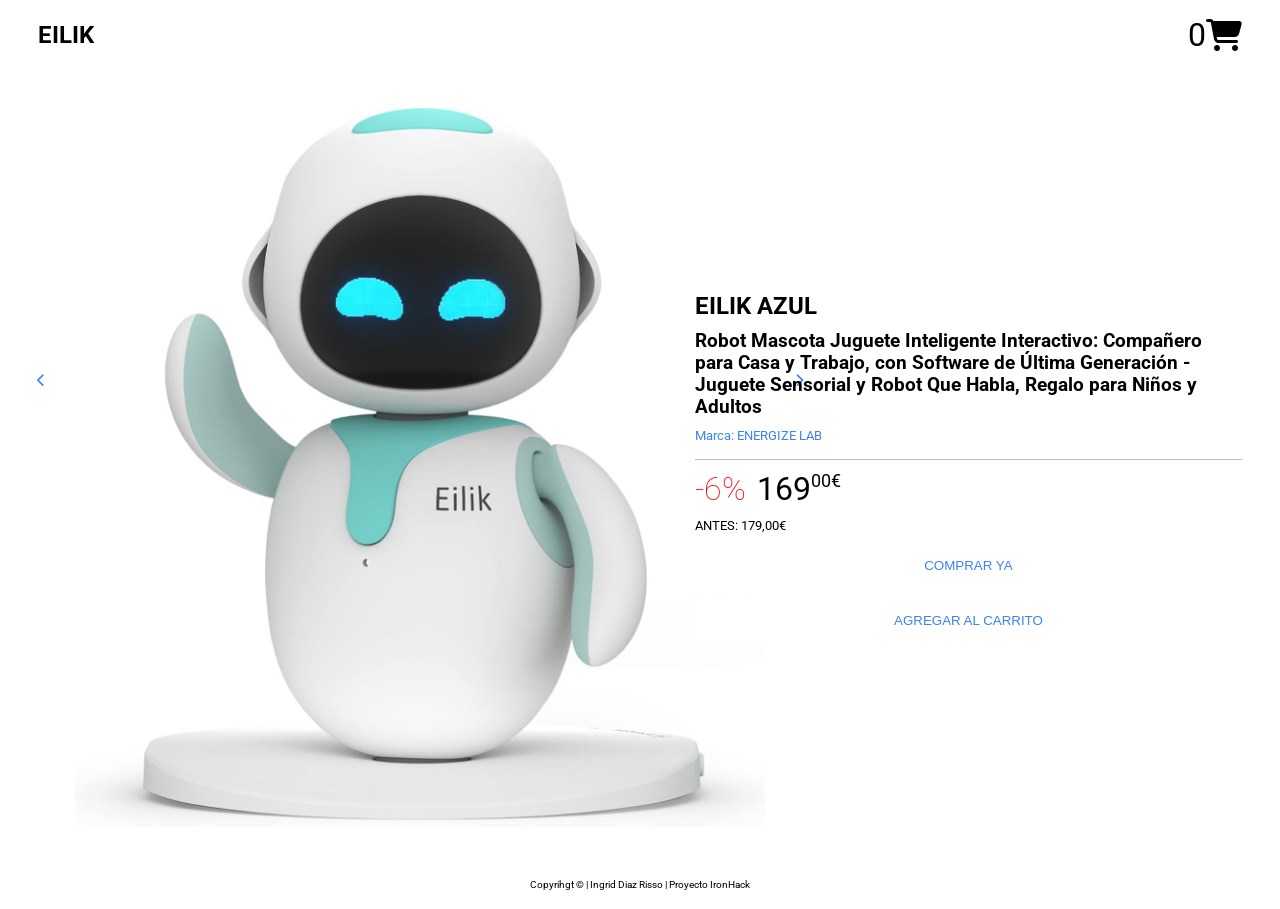
==== index.html @ 7229197a "Pagina pricipal" ====
<!DOCTYPE html>
<html lang="en">
  <head>
    <meta charset="UTF-8" />
    <meta name="viewport" content="width=device-width, initial-scale=1.0" />
    <title>EilikRobotIA</title>
    <link href="style.css" rel="stylesheet" />
    <link
      rel="stylesheet"
      href="https://cdnjs.cloudflare.com/ajax/libs/font-awesome/6.5.0/css/all.min.css"
    />
    <link rel="preconnect" href="https://fonts.googleapis.com" />
    <link rel="preconnect" href="https://fonts.gstatic.com" crossorigin />
    <link
      href="https://fonts.googleapis.com/css2?family=Roboto:ital,wght@0,100..900;1,100..900&family=Rubik+Doodle+Shadow&family=Rubik+Maze&family=Rubik+Mono+One&display=swap"
      rel="stylesheet"
    />
  </head>
  <body>
    <header class="top-header">
      <h2>EILIK</h2>
      <div class="carrito">
        <p>0</p>
        <a href="#" class="carrito">
          <i class="fa-solid fa-cart-shopping"></i>
        </a>
      </div>
    </header>
    <section class="description-photos">
      <div class="photos">
        <button id="prev">
          <i class="fa-solid fa-chevron-left"></i>
        </button>
        <img id="image" src="img/eilik1.jpg" alt="photo robot" />
        <button id="next">
          <i class="fa-solid fa-chevron-right"></i>
        </button>
      </div>
      <div class="description">
        <h2 class="title">Eilik Azul</h2>
        <h3 class="subtitle">
          Robot Mascota Juguete Inteligente Interactivo: Compañero para Casa y
          Trabajo, con Software de Última Generación - Juguete Sensorial y Robot
          Que Habla, Regalo para Niños y Adultos
        </h3>
        <p class="marca">Marca: ENERGIZE LAB</p>
        <div class="price">
          <p class="discount">-6%</p>
          <p>169</p>
          <p class="comes">00€</p>
        </div>
        <p class="before">ANTES: 179,00€</p>
        <button class="agregar" data-price="169">COMPRAR YA</button>
        <button class="agregar" data-price="169">Agregar al carrito</button>
      </div>
    </section>
    <footer class="last-footer">
      Copyrihgt &copy; | Ingrid Diaz Risso | Proyecto IronHack
    </footer>
    <script src="main.js"></script>
  </body>
</html>
---- style.css ----
html {
  scroll-behavior: smooth;
}
* {
  margin: 0;
  padding: 0;
}
body {
  font-family: "Roboto", sans-serif;
  font-optical-sizing: auto;
  /* font-weight: <weight>; */
  font-style: normal;
  font-variation-settings: "wdth" 100;
  background-color: rgb(255, 255, 255);
}
.top-header {
  position: fixed;
  height: 70px;
  width: 100%;
  display: flex;
  align-items: center;
  justify-content: space-between;
  color: black;
  z-index: 1000;
}
.top-header h2 {
  padding-left: 3%;
}
.carrito {
  padding-right: 3%;
  display: flex;
  align-items: center;
  font-size: xx-large;
}
.top-header a {
  color: black;
  font-size: xx-large;
  text-decoration: none;
}
.description-photos {
  display: flex;
  padding-top: 70px;
  padding-right: 3%;
}

.title {
  text-transform: uppercase;
}
.marca {
  color: #3b82f6;
  font-size: small;
  border-bottom: 1px rgba(112, 128, 144, 0.505) solid;
  padding-bottom: 3%;
}
.photos {
  width: 50%;
  height: 80vh;
  margin: 3%;
  display: flex;
  gap: 30px;
}
.photos button {
  height: 40vh;
  width: 30px;
  margin-top: 15%;
}

button {
  background-color: #ffffff;
  color: #3b82f6;
  border: none;
  cursor: pointer;
  border-radius: 8px;
  width: 100px;
  height: 45px;
  transition: 0.3s;
}

button:hover {
  background-color: #3b82f6;
  box-shadow: 0 0 0 5px #3b83f65f;
  color: #fff;
}
.description {
  display: flex;
  flex-direction: column;
  gap: 10px;
  justify-content: center;
}
.discount {
  color: red;
  padding-right: 2%;
  font-weight: lighter;
}
.price {
  font-size: xx-large;
  display: flex;
}
.comes {
  font-size: large;
}
.before {
  font-size: small;
}
.agregar {
  width: 100%;
  text-transform: uppercase;
}
.last-footer {
  width: 100%;
  height: 30px;
  padding-top: 15px;
  text-align: center;
  font-size: 10px;
}
@media (width <= 768px) {
  .description-photos {
    flex-direction: column;
    gap: 10px;
  }
  .photos {
    width: 100%;
    height: 40vh;
    justify-content: center;
    gap: 10px;
  }
  .photos button {
    height: 20vh;
    width: 30px;
    margin-top: 15%;
  }
  .description {
    margin: 5%;
  }
}
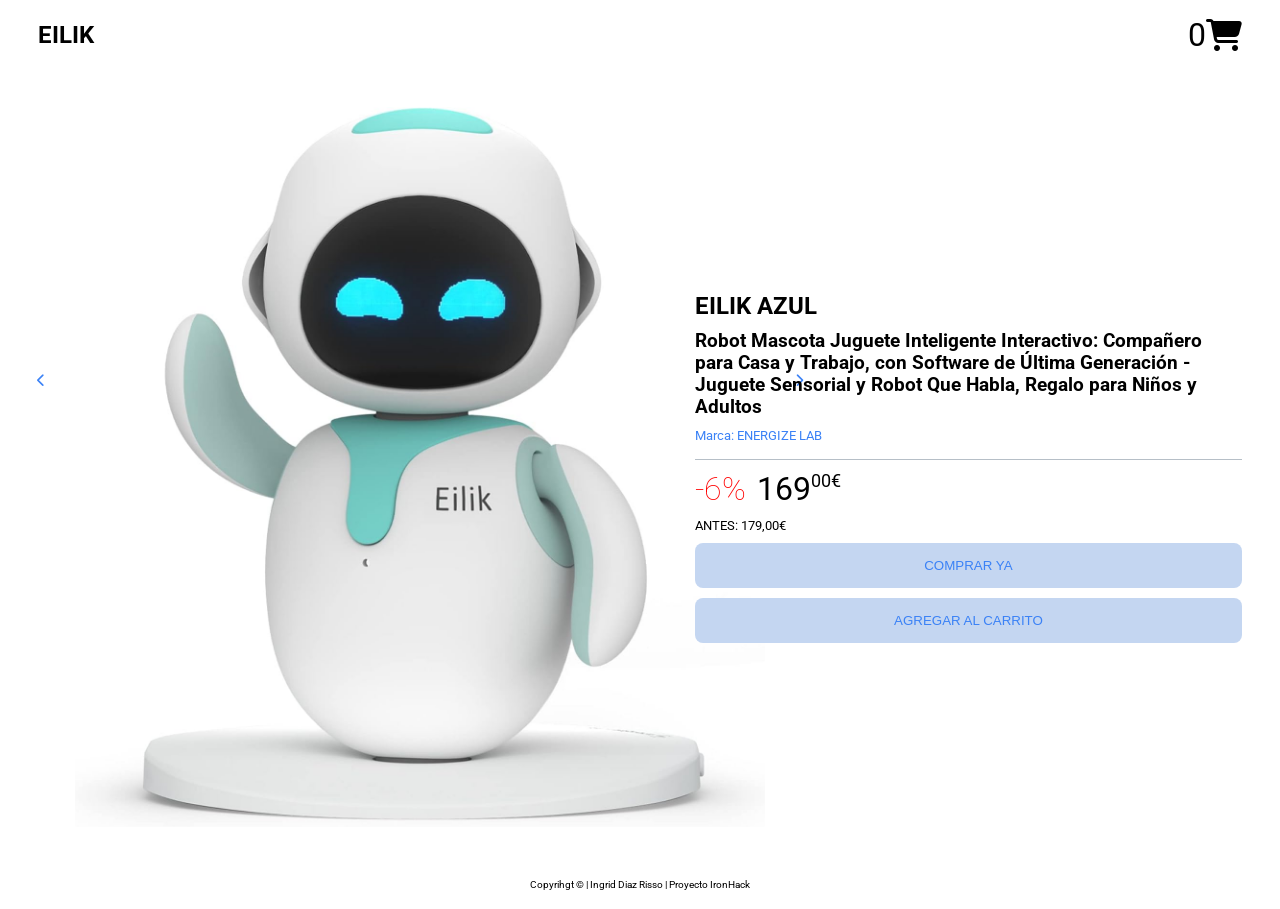
==== commit d3b813a5: "contador carrito" ====
--- a/index.html
+++ b/index.html
@@ -20,7 +20,7 @@
     <header class="top-header">
       <h2>EILIK</h2>
       <div class="carrito">
-        <p>0</p>
+        <p id="cantidad">0</p>
         <a href="#" class="carrito">
           <i class="fa-solid fa-cart-shopping"></i>
         </a>
--- a/style.css
+++ b/style.css
@@ -103,6 +103,7 @@
   font-size: small;
 }
 .agregar {
+  background-color: #bdd1f0e2;
   width: 100%;
   text-transform: uppercase;
 }
@@ -123,6 +124,7 @@
     height: 40vh;
     justify-content: center;
     gap: 10px;
+    margin: 3%;
   }
   .photos button {
     height: 20vh;
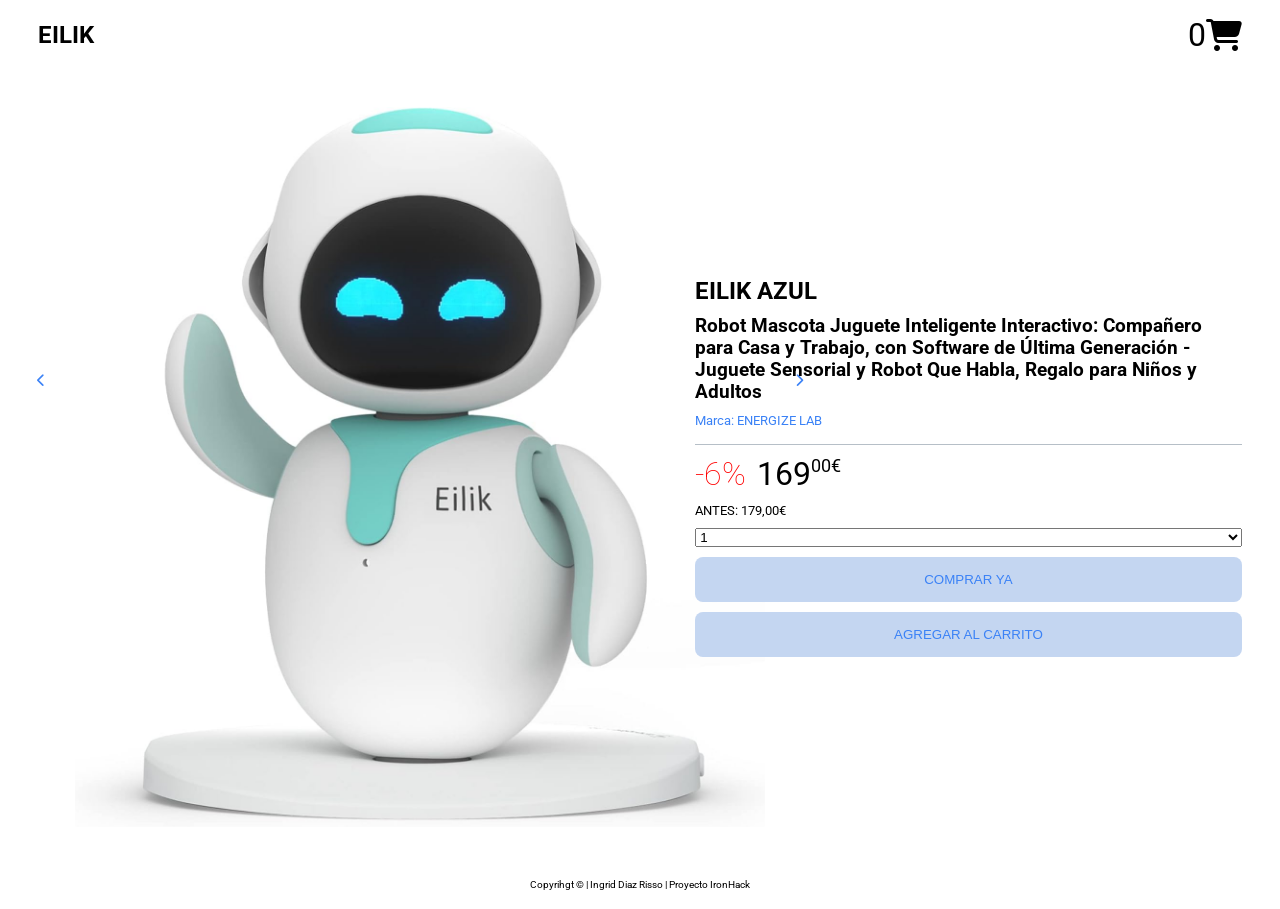
==== commit 68d97fdf: "Cantidad actualizada" ====
--- a/index.html
+++ b/index.html
@@ -50,8 +50,32 @@
           <p class="comes">00€</p>
         </div>
         <p class="before">ANTES: 179,00€</p>
-        <button class="agregar" data-price="169">COMPRAR YA</button>
-        <button class="agregar" data-price="169">Agregar al carrito</button>
+        <select class="cantidad-selector">
+          <option value="1">1</option>
+          <option value="2">2</option>
+          <option value="3">3</option>
+          <option value="4">4</option>
+          <option value="5">5</option>
+        </select>
+
+        <button
+          class="agregar"
+          data-price="169"
+          data-name="Eilik"
+          data-cantidad="0"
+          data-total="0"
+        >
+          COMPRAR YA
+        </button>
+        <button
+          class="agregar"
+          data-price="169"
+          data-name="Eilik azul"
+          data-cantidad="0"
+          data-total="0"
+        >
+          Agregar al carrito
+        </button>
       </div>
     </section>
     <footer class="last-footer">
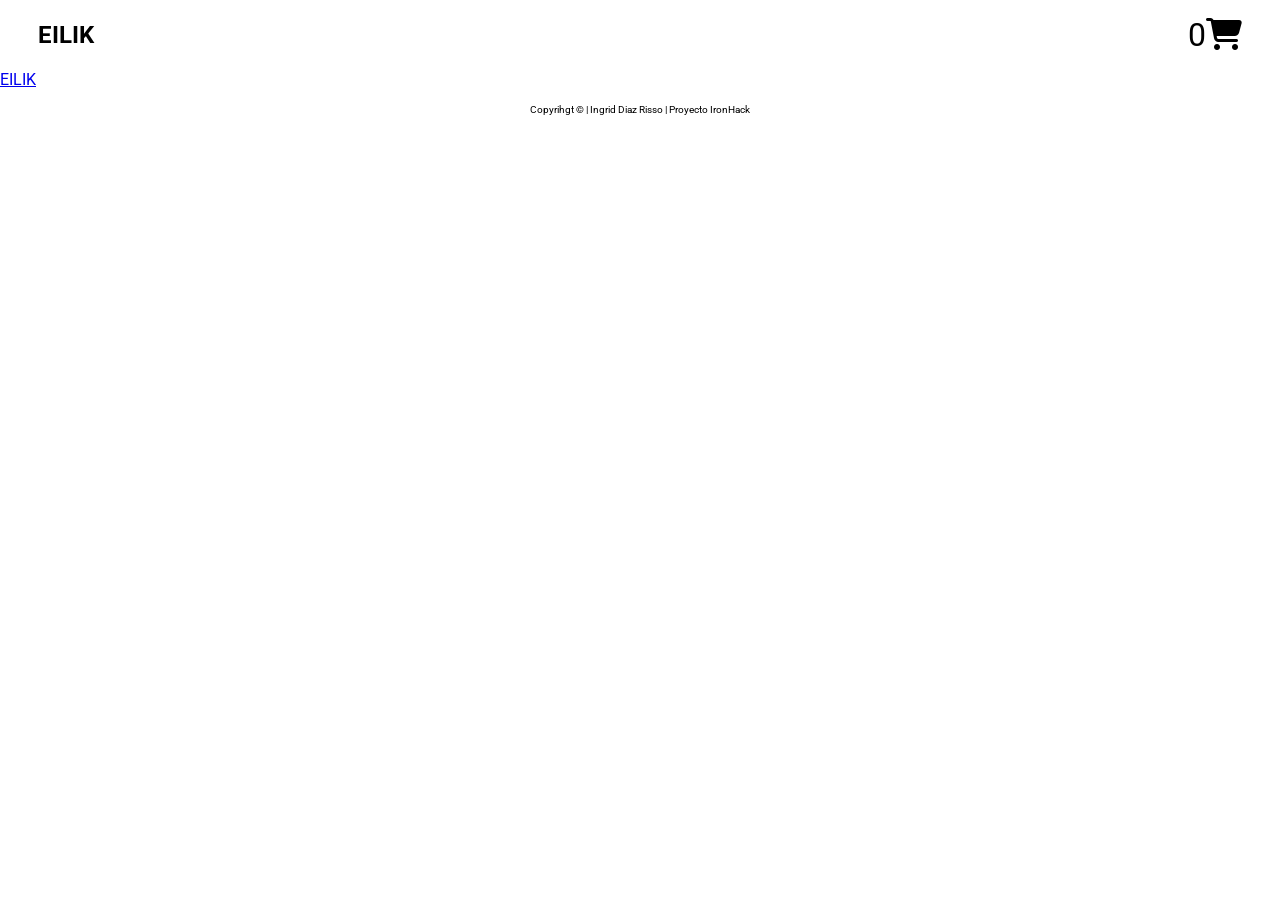
==== commit 35d983fa: "Logica de compra casi funcionando" ====
--- a/index.html
+++ b/index.html
@@ -19,14 +19,14 @@
   <body>
     <header class="top-header">
       <h2>EILIK</h2>
-      <div class="carrito">
+      <div class="shoppingCarts">
         <p id="cantidad">0</p>
-        <a href="#" class="carrito">
+        <a href="shoppingCart.html" class="shoppingCart">
           <i class="fa-solid fa-cart-shopping"></i>
         </a>
       </div>
     </header>
-    <section class="description-photos">
+    <!-- <section class="description-photos">
       <div class="photos">
         <button id="prev">
           <i class="fa-solid fa-chevron-left"></i>
@@ -50,7 +50,7 @@
           <p class="comes">00€</p>
         </div>
         <p class="before">ANTES: 179,00€</p>
-        <select class="cantidad-selector">
+        <select class="quantityselector">
           <option value="1">1</option>
           <option value="2">2</option>
           <option value="3">3</option>
@@ -77,7 +77,10 @@
           Agregar al carrito
         </button>
       </div>
-    </section>
+    </section> -->
+    <div class="eilik">
+      <a href="eilik.html">EILIK</a>
+    </div>
     <footer class="last-footer">
       Copyrihgt &copy; | Ingrid Diaz Risso | Proyecto IronHack
     </footer>
--- a/style.css
+++ b/style.css
@@ -26,7 +26,7 @@
 .top-header h2 {
   padding-left: 3%;
 }
-.carrito {
+.shoppingCarts {
   padding-right: 3%;
   display: flex;
   align-items: center;
@@ -37,6 +37,11 @@
   font-size: xx-large;
   text-decoration: none;
 }
+.eilik {
+  padding-top: 70px;
+  padding-right: 3%;
+}
+
 .description-photos {
   display: flex;
   padding-top: 70px;
@@ -102,7 +107,7 @@
 .before {
   font-size: small;
 }
-.agregar {
+.add {
   background-color: #bdd1f0e2;
   width: 100%;
   text-transform: uppercase;
@@ -113,6 +118,98 @@
   padding-top: 15px;
   text-align: center;
   font-size: 10px;
+}
+.shopping {
+  display: flex;
+  flex-direction: column;
+  gap: 10px;
+  font-size: larger;
+  text-transform: uppercase;
+  justify-content: flex-start;
+  align-items: center;
+  width: 100%;
+}
+
+.resume {
+  width: 100%;
+  margin-bottom: 3%;
+  display: flex;
+  flex-direction: column;
+  gap: 30px;
+  margin: 2%;
+}
+.resumeitem {
+  display: flex;
+  gap: 20px;
+  margin-bottom: 15px;
+  background-color: #eaeaea8f;
+  padding: 5%;
+}
+
+.foto {
+  width: 20%;
+  height: auto;
+}
+.info {
+  display: flex;
+  flex-direction: column;
+  gap: 10px;
+}
+.stock {
+  color: rgb(19, 175, 58);
+  font-size: small;
+}
+.delivery {
+  font-size: medium;
+}
+.moreorless {
+  width: 20%;
+  height: 4%;
+  display: flex;
+  align-items: center;
+  justify-content: space-around;
+  border: 1px #3b82f6 solid;
+  border-radius: 20px;
+  font-size: medium;
+  padding: 1%;
+}
+.moreorless button {
+  color: #3b82f6;
+  border-radius: 8px;
+  width: 5%;
+  height: auto;
+  transition: 0.3s;
+}
+.moreorless button:hover {
+  color: #3b82f6;
+  background-color: #f4f4f4;
+}
+.delatebuy {
+  display: flex;
+  gap: 10px;
+}
+.subtotaldiv {
+  padding-top: 50px;
+  width: 100%;
+}
+.subtotal {
+  position: fixed;
+  height: 6%;
+  margin-top: 2%;
+  padding: 1%;
+  width: 100%;
+  display: flex;
+  align-items: center;
+  justify-content: space-between;
+  color: black;
+  z-index: 1000;
+  background-color: #a5bce2;
+}
+.subtotal div {
+  display: flex;
+  align-items: center;
+  margin-right: 3%;
+  gap: 10px;
 }
 @media (width <= 768px) {
   .description-photos {
@@ -134,4 +231,33 @@
   .description {
     margin: 5%;
   }
-}
+  .resumeitem {
+    align-items: center;
+  }
+  .foto {
+    width: 45%;
+    height: auto;
+  }
+  .info {
+    display: flex;
+    flex-direction: column;
+    gap: 10px;
+    font-size: x-small;
+  }
+  .moreorless {
+    width: 60%;
+  }
+  .delivery,
+  .moreorless {
+    font-size: x-small;
+  }
+  .stock {
+    font-size: xx-small;
+  }
+  .delatebuy button {
+    width: 50%;
+  }
+  .subtotal {
+    font-size: small;
+  }
+}
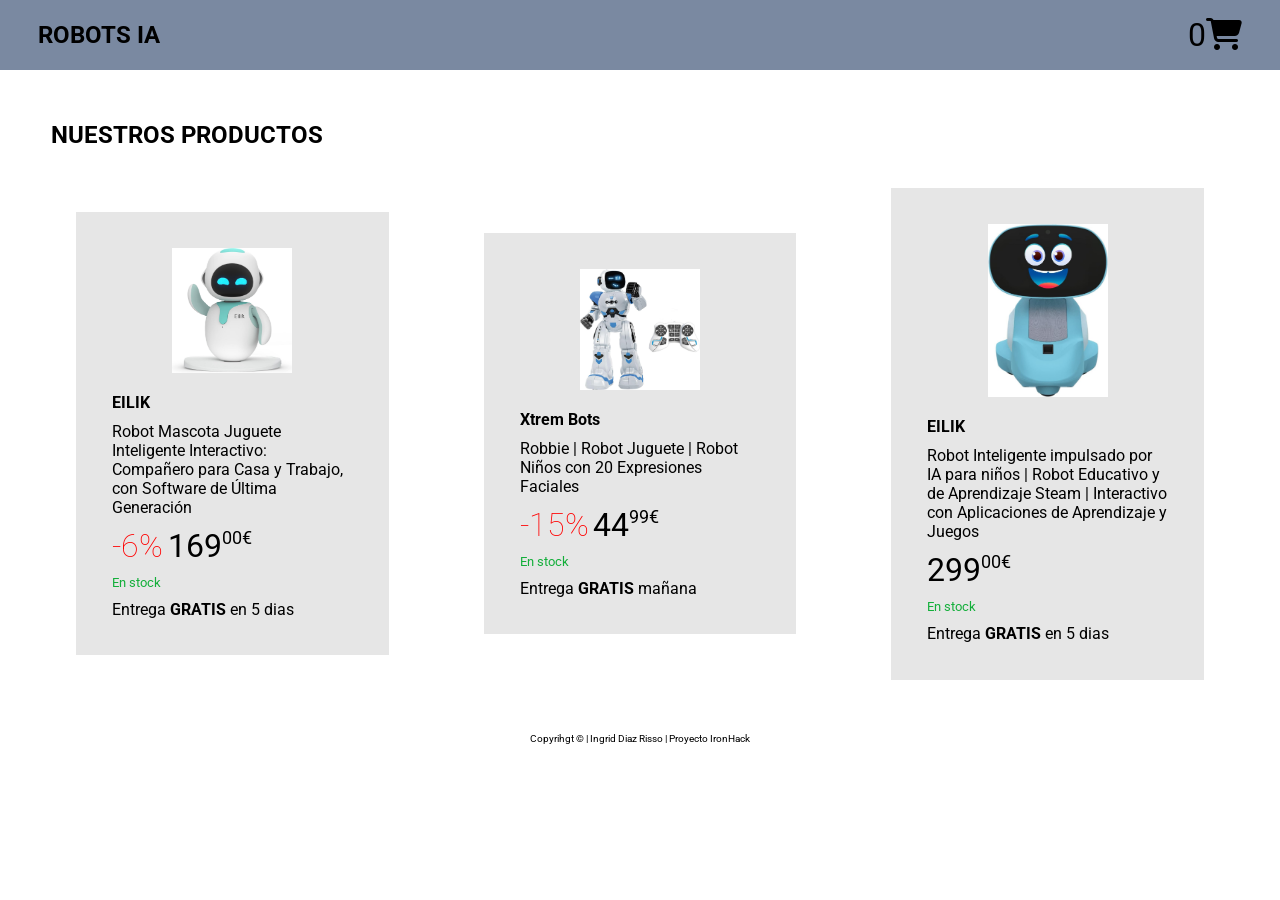
==== commit 09afa832: "Mas productos agregados" ====
--- a/index.html
+++ b/index.html
@@ -3,7 +3,7 @@
   <head>
     <meta charset="UTF-8" />
     <meta name="viewport" content="width=device-width, initial-scale=1.0" />
-    <title>EilikRobotIA</title>
+    <title>RobotsIA</title>
     <link href="style.css" rel="stylesheet" />
     <link
       rel="stylesheet"
@@ -18,68 +18,80 @@
   </head>
   <body>
     <header class="top-header">
-      <h2>EILIK</h2>
+      <a class="linkindice" href="index.html"><h2>ROBOTS IA</h2></a>
       <div class="shoppingCarts">
         <p id="cantidad">0</p>
         <a href="shoppingCart.html" class="shoppingCart">
           <i class="fa-solid fa-cart-shopping"></i>
         </a>
       </div>
+      </div>
     </header>
-    <!-- <section class="description-photos">
-      <div class="photos">
-        <button id="prev">
-          <i class="fa-solid fa-chevron-left"></i>
-        </button>
-        <img id="image" src="img/eilik1.jpg" alt="photo robot" />
-        <button id="next">
-          <i class="fa-solid fa-chevron-right"></i>
-        </button>
+    <h2 class="title first">NUESTROS PRODUCTOS</h2>
+    <div class="targets">
+      <div class="targetitem">
+        <a href="eilik.html">
+          <img src="img/eilik1.jpg" class="foto"">
+          <div class="info">
+            <div class="info">
+              <h4>EILIK</h4>
+              <p class="targetinfo">
+                Robot Mascota Juguete Inteligente Interactivo: Compañero para
+                Casa y Trabajo, con Software de Última Generación
+              </p>
+              <div class="price">
+                <p class="discount">-6%</p>
+                <p>169</p>
+                <p class="comes">00€</p>
+              </div>
+            </div>
+            <p class="stock">En stock</p>
+            <p class="delivery">Entrega <strong>GRATIS</strong> en 5 dias</p>
+          </div>
+        </a>
       </div>
-      <div class="description">
-        <h2 class="title">Eilik Azul</h2>
-        <h3 class="subtitle">
-          Robot Mascota Juguete Inteligente Interactivo: Compañero para Casa y
-          Trabajo, con Software de Última Generación - Juguete Sensorial y Robot
-          Que Habla, Regalo para Niños y Adultos
-        </h3>
-        <p class="marca">Marca: ENERGIZE LAB</p>
-        <div class="price">
-          <p class="discount">-6%</p>
-          <p>169</p>
-          <p class="comes">00€</p>
-        </div>
-        <p class="before">ANTES: 179,00€</p>
-        <select class="quantityselector">
-          <option value="1">1</option>
-          <option value="2">2</option>
-          <option value="3">3</option>
-          <option value="4">4</option>
-          <option value="5">5</option>
-        </select>
+      <div class="targetitem">
+        <a href="XtremBots.html">
+          <img src="img/XtremBots1.jpg" class="foto"">
+          <div class="info">
+            <div class="info">
+              <h4>Xtrem Bots</h4>
+              <p class="targetinfo">
+                Robbie | Robot Juguete | Robot Niños con 20 Expresiones Faciales 
+              </p>
+              <div class="price">
+                <p class="discount">-15%</p>
+                <p>44</p>
+                <p class="comes">99€</p>
+              </div>
+            </div>
+            <p class="stock">En stock</p>
+            <p class="delivery">Entrega <strong>GRATIS</strong> mañana</p>
+          </div>
+        </a>
+      </div>
+      <div class="targetitem">
+        <a href="Miko3.html">
+          <img src="img/Miko1.jpg" class="foto"">
+          <div class="info">
+            <div class="info">
+              <h4>EILIK</h4>
+              <p class="targetinfo">
+                Robot Inteligente impulsado por IA para niños | Robot Educativo y de
+                Aprendizaje Steam | Interactivo con Aplicaciones de Aprendizaje y
+                Juegos
+              </p>
+              <div class="price">
 
-        <button
-          class="agregar"
-          data-price="169"
-          data-name="Eilik"
-          data-cantidad="0"
-          data-total="0"
-        >
-          COMPRAR YA
-        </button>
-        <button
-          class="agregar"
-          data-price="169"
-          data-name="Eilik azul"
-          data-cantidad="0"
-          data-total="0"
-        >
-          Agregar al carrito
-        </button>
+                <p>299</p>
+                <p class="comes">00€</p>
+              </div>
+            </div>
+            <p class="stock">En stock</p>
+            <p class="delivery">Entrega <strong>GRATIS</strong> en 5 dias</p>
+          </div>
+        </a>
       </div>
-    </section> -->
-    <div class="eilik">
-      <a href="eilik.html">EILIK</a>
     </div>
     <footer class="last-footer">
       Copyrihgt &copy; | Ingrid Diaz Risso | Proyecto IronHack
--- a/style.css
+++ b/style.css
@@ -8,23 +8,24 @@
 body {
   font-family: "Roboto", sans-serif;
   font-optical-sizing: auto;
-  /* font-weight: <weight>; */
   font-style: normal;
   font-variation-settings: "wdth" 100;
   background-color: rgb(255, 255, 255);
 }
 .top-header {
-  position: fixed;
   height: 70px;
   width: 100%;
   display: flex;
   align-items: center;
   justify-content: space-between;
   color: black;
-  z-index: 1000;
+  background-color: #7a89a1;
+}
+.linkindice {
+  padding-left: 3%;
 }
 .top-header h2 {
-  padding-left: 3%;
+  font-size: x-large;
 }
 .shoppingCarts {
   padding-right: 3%;
@@ -37,15 +38,59 @@
   font-size: xx-large;
   text-decoration: none;
 }
-.eilik {
+.top-header a:hover {
+  color: white;
+}
+.first {
+  margin-top: 4%;
+  margin-left: 4%;
+}
+.targets {
+  padding-top: 80px;
+  padding: 3%;
+  display: flex;
+  flex-wrap: wrap;
+  justify-content: space-around;
+  align-items: center;
+  gap: 20px;
+}
+.targetitem {
+  width: 20%;
+  padding: 3%;
+  background-color: #e6e6e6;
+}
+.targetitem a {
+  width: 100%;
+  display: flex;
+  flex-direction: column;
+  align-items: center;
+  justify-content: center;
+  gap: 20px;
+}
+.targetitem:hover {
+  background-color: #7a89a1;
+  color: white;
+}
+.targetitem img {
+  width: 50%;
+  height: 90%;
+}
+
+.targets a {
+  text-decoration: none;
+  color: black;
+}
+.description-photos {
+  display: flex;
   padding-top: 70px;
   padding-right: 3%;
 }
 
-.description-photos {
-  display: flex;
-  padding-top: 70px;
-  padding-right: 3%;
+.description {
+  display: flex;
+  flex-direction: column;
+  gap: 10px;
+  justify-content: center;
 }
 
 .title {
@@ -86,12 +131,7 @@
   box-shadow: 0 0 0 5px #3b83f65f;
   color: #fff;
 }
-.description {
-  display: flex;
-  flex-direction: column;
-  gap: 10px;
-  justify-content: center;
-}
+
 .discount {
   color: red;
   padding-right: 2%;
@@ -112,13 +152,59 @@
   width: 100%;
   text-transform: uppercase;
 }
-.last-footer {
-  width: 100%;
-  height: 30px;
-  padding-top: 15px;
-  text-align: center;
-  font-size: 10px;
-}
+.information {
+  display: flex;
+  justify-content: center;
+  margin: 2%;
+  gap: 30px;
+}
+.aboutproduct {
+  width: 50%;
+}
+.aboutproduct li {
+  font-size: x-large;
+  margin-top: 2%;
+  text-align: justify;
+  list-style: none;
+}
+.listdetails {
+  width: 45%;
+}
+.infotitle {
+  margin-bottom: 3%;
+}
+.detailsproduct {
+  width: 100%;
+  padding: 3%;
+  border-top: 2px #c8c8c8 solid;
+  display: flex;
+  justify-content: space-between;
+  align-items: center;
+}
+.botoninformation {
+  color: black;
+  font-size: xx-large;
+  background-color: none;
+}
+.botoninformation:hover {
+  color: black;
+  font-size: xx-large;
+  background-color: white;
+}
+.listdetails li {
+  width: 100%;
+  display: flex;
+  justify-content: space-between;
+  padding: 3%;
+  border-top: 2px #c8c8c8 solid;
+}
+.moreiformation {
+  display: none;
+}
+.moreiformation.visible {
+  display: block;
+}
+
 .shopping {
   display: flex;
   flex-direction: column;
@@ -183,26 +269,23 @@
 .moreorless button:hover {
   color: #3b82f6;
   background-color: #f4f4f4;
+  box-shadow: none;
 }
 .delatebuy {
   display: flex;
   gap: 10px;
 }
 .subtotaldiv {
-  padding-top: 50px;
   width: 100%;
 }
 .subtotal {
-  position: fixed;
   height: 6%;
-  margin-top: 2%;
   padding: 1%;
   width: 100%;
   display: flex;
   align-items: center;
   justify-content: space-between;
   color: black;
-  z-index: 1000;
   background-color: #a5bce2;
 }
 .subtotal div {
@@ -211,7 +294,25 @@
   margin-right: 3%;
   gap: 10px;
 }
+
+.subtotal button {
+  background-color: #bdd1f0e2;
+}
+
+.last-footer {
+  width: 100%;
+  height: 30px;
+  padding-top: 15px;
+  text-align: center;
+  font-size: 10px;
+}
 @media (width <= 768px) {
+  .targets {
+    flex-direction: column;
+  }
+  .targetitem {
+    width: 90%;
+  }
   .description-photos {
     flex-direction: column;
     gap: 10px;
@@ -260,4 +361,23 @@
   .subtotal {
     font-size: small;
   }
-}
+  .subtotal button {
+    background-color: #122c54e2;
+    text-transform: uppercase;
+    height: 30px;
+
+    font-size: x-small;
+  }
+  .information {
+    flex-direction: column;
+    align-items: center;
+    font-size: medium;
+  }
+  .aboutproduct {
+    width: 90%;
+  }
+  .listdetails {
+    width: 90%;
+    margin-right: 5%;
+  }
+}
